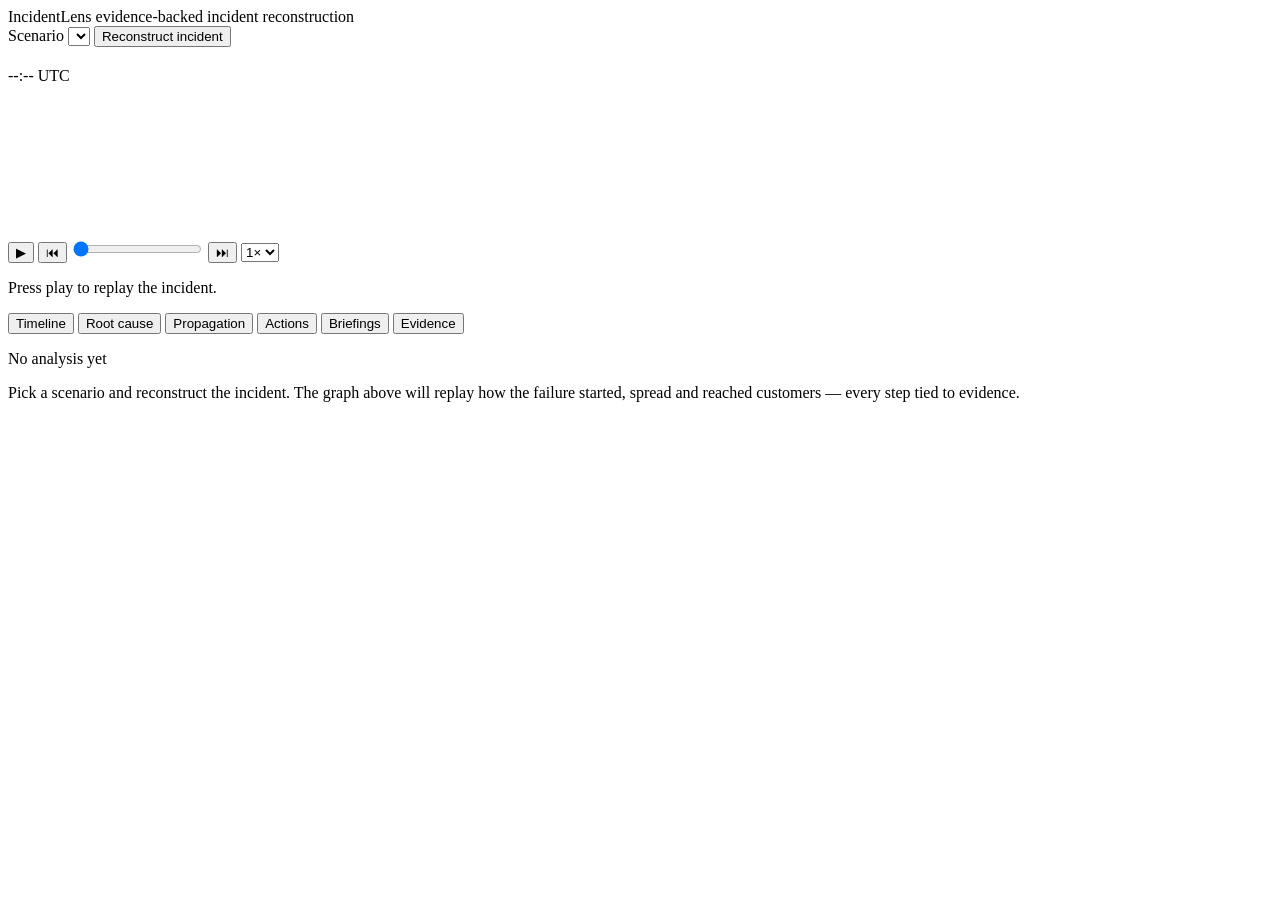
==== src/incidentlens/static/index.html @ 179bd06e "IncidentLens: evidence-backed incident reconstruction Reads a Python service's source and its log fi" ====
<!DOCTYPE html>
<html lang="en">
<head>
  <meta charset="UTF-8" />
  <meta name="viewport" content="width=device-width, initial-scale=1.0" />
  <title>IncidentLens — incident reconstruction</title>
  <link rel="stylesheet" href="/static/styles.css" />
</head>
<body>
  <header class="topbar">
    <div class="brand">
      <span class="mark" aria-hidden="true"></span>
      <span class="name">IncidentLens</span>
      <span class="tag">evidence-backed incident reconstruction</span>
    </div>
    <div class="controls">
      <label class="visually-hidden" for="scenario-select">Scenario</label>
      <select id="scenario-select"></select>
      <button id="run" class="primary">Reconstruct incident</button>
    </div>
  </header>

  <main>
    <section id="stage-panel" class="hidden" aria-label="Incident replay">
      <div class="incident-head">
        <div>
          <p class="eyebrow" id="incident-id"></p>
          <h1 id="incident-title"></h1>
          <p class="impact" id="incident-impact"></p>
        </div>
        <div class="clock" id="replay-clock" aria-live="off">--:-- UTC</div>
      </div>

      <div id="graph-wrap" tabindex="0" aria-label="Architecture replay. Space plays or pauses, arrow keys step.">
        <svg id="graph" role="img"></svg>
      </div>

      <div class="transport">
        <button id="play" class="icon" aria-label="Play">▶</button>
        <button id="step-back" class="icon" aria-label="Step back">⏮</button>
        <input id="scrub" type="range" min="0" max="0" value="0" aria-label="Replay position" />
        <button id="step-fwd" class="icon" aria-label="Step forward">⏭</button>
        <select id="speed" aria-label="Playback speed">
          <option value="1">1×</option>
          <option value="2">2×</option>
          <option value="4">4×</option>
        </select>
        <span class="frame-count" id="frame-count"></span>
      </div>

      <div class="caption" aria-live="polite">
        <p class="caption-title" id="caption-title">Press play to replay the incident.</p>
        <p class="caption-body" id="caption-body"></p>
        <p class="caption-evidence" id="caption-evidence"></p>
      </div>
    </section>

    <section id="detail-panel" class="hidden">
      <nav class="tabs" role="tablist">
        <button data-tab="timeline" class="active" role="tab">Timeline</button>
        <button data-tab="rootcause" role="tab">Root cause</button>
        <button data-tab="propagation" role="tab">Propagation</button>
        <button data-tab="actions" role="tab">Actions</button>
        <button data-tab="briefings" role="tab">Briefings</button>
        <button data-tab="evidence" role="tab">Evidence</button>
      </nav>
      <section id="timeline" class="tab active" role="tabpanel"></section>
      <section id="rootcause" class="tab" role="tabpanel"></section>
      <section id="propagation" class="tab" role="tabpanel"></section>
      <section id="actions" class="tab" role="tabpanel"></section>
      <section id="briefings" class="tab" role="tabpanel"></section>
      <section id="evidence" class="tab" role="tabpanel"></section>
    </section>

    <section id="empty" class="empty">
      <p class="eyebrow">No analysis yet</p>
      <p>Pick a scenario and reconstruct the incident. The graph above will replay
      how the failure started, spread and reached customers — every step tied to evidence.</p>
    </section>
  </main>

  <script src="/static/app.js"></script>
</body>
</html>
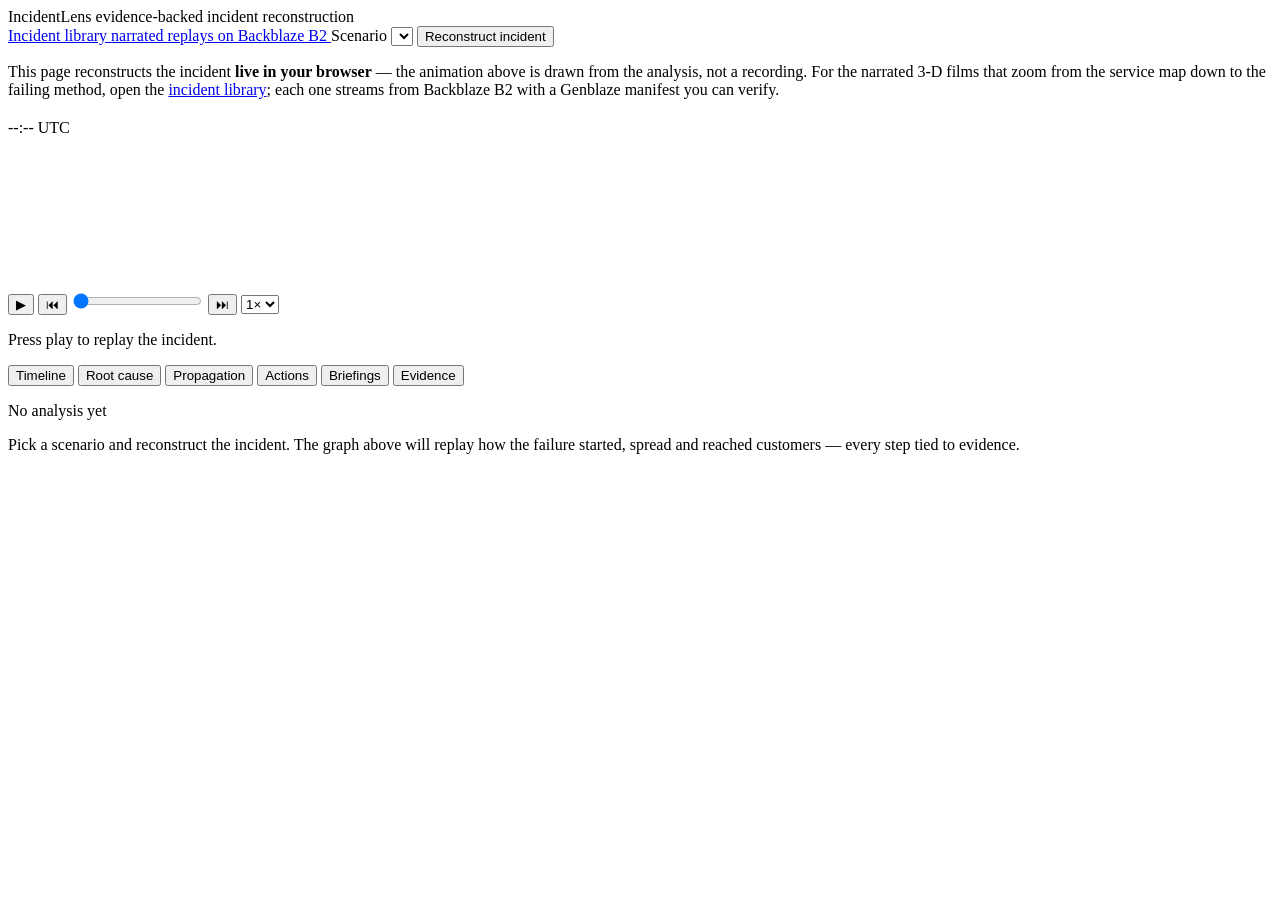
==== commit 60ed0b17: "Link the B2 incident library from the home page The gallery shipped unlinked, so the narrated replay" ====
--- a/src/incidentlens/static/index.html
+++ b/src/incidentlens/static/index.html
@@ -14,11 +14,22 @@
       <span class="tag">evidence-backed incident reconstruction</span>
     </div>
     <div class="controls">
+      <a href="/gallery" class="navlink" id="gallery-link">
+        Incident library <span class="navlink-sub">narrated replays on Backblaze B2</span>
+      </a>
       <label class="visually-hidden" for="scenario-select">Scenario</label>
       <select id="scenario-select"></select>
       <button id="run" class="primary">Reconstruct incident</button>
     </div>
   </header>
+
+  <p class="notice">
+    This page reconstructs the incident <strong>live in your browser</strong> — the
+    animation above is drawn from the analysis, not a recording. For the narrated
+    3&#8209;D films that zoom from the service map down to the failing method, open the
+    <a href="/gallery">incident library</a>; each one streams from Backblaze&nbsp;B2 with
+    a Genblaze manifest you can verify.
+  </p>
 
   <main>
     <section id="stage-panel" class="hidden" aria-label="Incident replay">
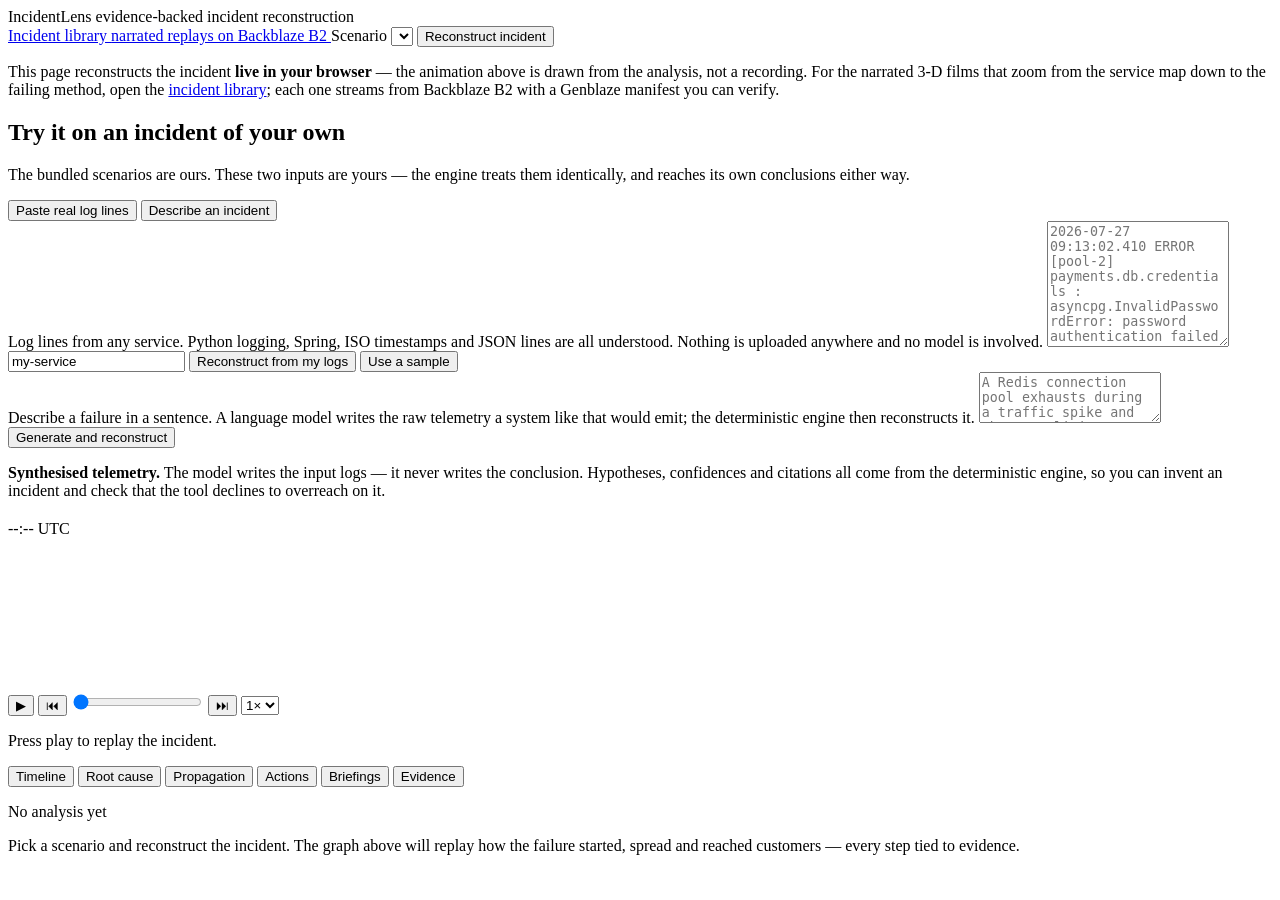
==== commit 7f69f0ea: "Let visitors reconstruct their own incidents Judging asks whether the audience would actually use th" ====
--- a/src/incidentlens/static/index.html
+++ b/src/incidentlens/static/index.html
@@ -30,6 +30,56 @@
     <a href="/gallery">incident library</a>; each one streams from Backblaze&nbsp;B2 with
     a Genblaze manifest you can verify.
   </p>
+
+  <section id="sandbox" class="sandbox">
+    <div class="sandbox-head">
+      <h2>Try it on an incident of your own</h2>
+      <p>
+        The bundled scenarios are ours. These two inputs are yours — the engine treats
+        them identically, and reaches its own conclusions either way.
+      </p>
+    </div>
+
+    <div class="sandbox-tabs" role="tablist">
+      <button id="tab-paste" class="tab active" role="tab">Paste real log lines</button>
+      <button id="tab-prompt" class="tab" role="tab">Describe an incident</button>
+    </div>
+
+    <div id="pane-paste" class="pane">
+      <label for="sb-logs">
+        Log lines from any service. Python&nbsp;logging, Spring, ISO timestamps and JSON
+        lines are all understood. Nothing is uploaded anywhere and no model is involved.
+      </label>
+      <textarea id="sb-logs" rows="8" spellcheck="false"
+        placeholder="2026-07-27 09:13:02.410 ERROR [pool-2] payments.db.credentials : asyncpg.InvalidPasswordError: password authentication failed&#10;2026-07-27 09:13:05.001 ERROR [main] payments.api.routes : POST /v1/charge 502 in 3011 ms"></textarea>
+      <div class="sandbox-row">
+        <input id="sb-service" type="text" value="my-service" aria-label="Service name" />
+        <button id="sb-run-logs" class="primary">Reconstruct from my logs</button>
+        <button id="sb-sample" class="ghost">Use a sample</button>
+      </div>
+    </div>
+
+    <div id="pane-prompt" class="pane hidden">
+      <label for="sb-prompt">
+        Describe a failure in a sentence. A language model writes the raw telemetry a
+        system like that would emit; the deterministic engine then reconstructs it.
+      </label>
+      <textarea id="sb-prompt" rows="3" maxlength="500" spellcheck="false"
+        placeholder="A Redis connection pool exhausts during a traffic spike and the rate limiter starts rejecting every request at the front door."></textarea>
+      <div class="sandbox-row">
+        <button id="sb-run-prompt" class="primary">Generate and reconstruct</button>
+        <span id="sb-quota" class="hint"></span>
+      </div>
+      <p class="disclose">
+        <strong>Synthesised telemetry.</strong> The model writes the input logs — it never
+        writes the conclusion. Hypotheses, confidences and citations all come from the
+        deterministic engine, so you can invent an incident and check that the tool
+        declines to overreach on it.
+      </p>
+    </div>
+
+    <p id="sb-status" class="sandbox-status hidden"></p>
+  </section>
 
   <main>
     <section id="stage-panel" class="hidden" aria-label="Incident replay">
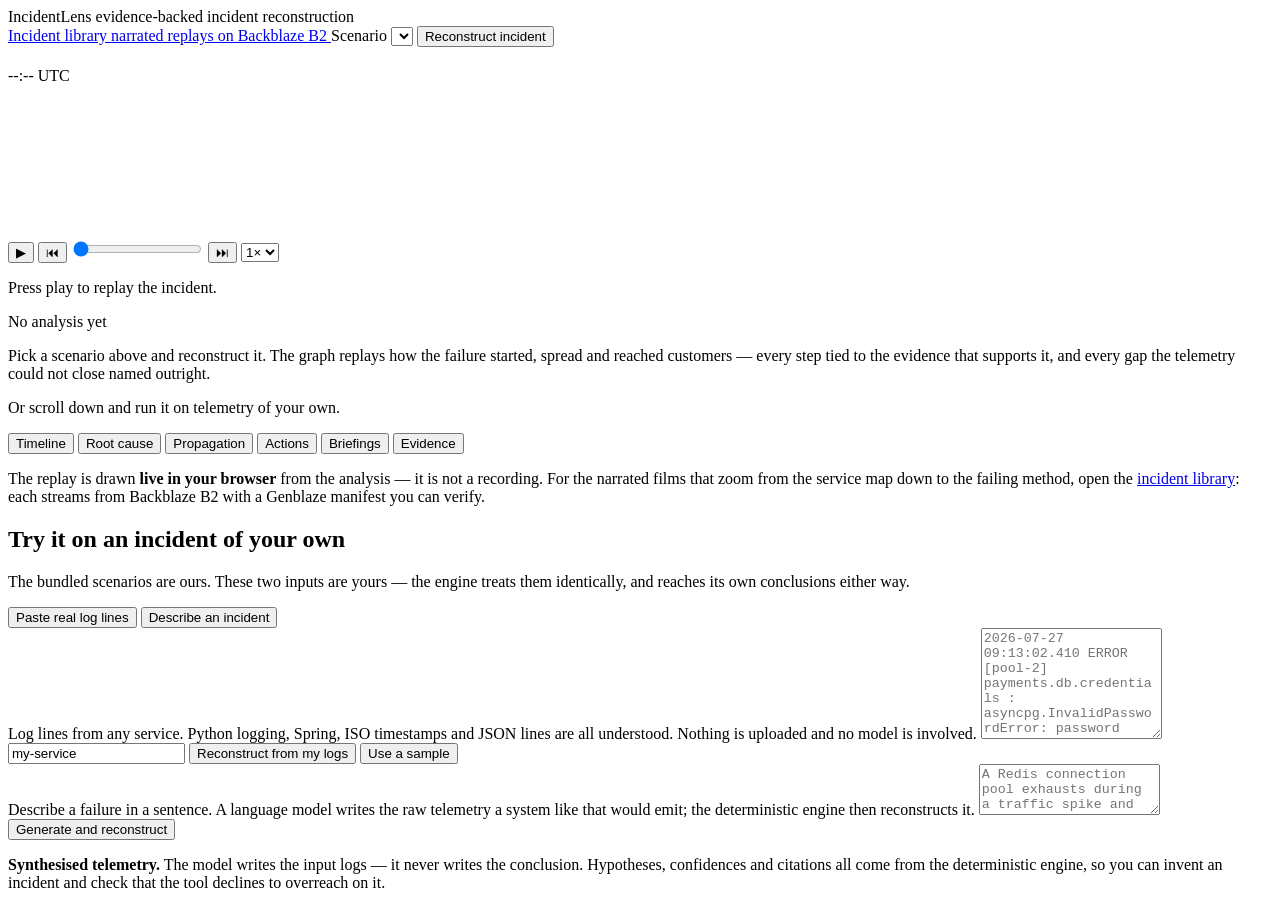
==== commit 7c7075f0: "Rebuild the interface as one design system Two pages had two different looks, and a class collision " ====
--- a/src/incidentlens/static/index.html
+++ b/src/incidentlens/static/index.html
@@ -23,65 +23,8 @@
     </div>
   </header>
 
-  <p class="notice">
-    This page reconstructs the incident <strong>live in your browser</strong> — the
-    animation above is drawn from the analysis, not a recording. For the narrated
-    3&#8209;D films that zoom from the service map down to the failing method, open the
-    <a href="/gallery">incident library</a>; each one streams from Backblaze&nbsp;B2 with
-    a Genblaze manifest you can verify.
-  </p>
-
-  <section id="sandbox" class="sandbox">
-    <div class="sandbox-head">
-      <h2>Try it on an incident of your own</h2>
-      <p>
-        The bundled scenarios are ours. These two inputs are yours — the engine treats
-        them identically, and reaches its own conclusions either way.
-      </p>
-    </div>
-
-    <div class="sandbox-tabs" role="tablist">
-      <button id="tab-paste" class="tab active" role="tab">Paste real log lines</button>
-      <button id="tab-prompt" class="tab" role="tab">Describe an incident</button>
-    </div>
-
-    <div id="pane-paste" class="pane">
-      <label for="sb-logs">
-        Log lines from any service. Python&nbsp;logging, Spring, ISO timestamps and JSON
-        lines are all understood. Nothing is uploaded anywhere and no model is involved.
-      </label>
-      <textarea id="sb-logs" rows="8" spellcheck="false"
-        placeholder="2026-07-27 09:13:02.410 ERROR [pool-2] payments.db.credentials : asyncpg.InvalidPasswordError: password authentication failed&#10;2026-07-27 09:13:05.001 ERROR [main] payments.api.routes : POST /v1/charge 502 in 3011 ms"></textarea>
-      <div class="sandbox-row">
-        <input id="sb-service" type="text" value="my-service" aria-label="Service name" />
-        <button id="sb-run-logs" class="primary">Reconstruct from my logs</button>
-        <button id="sb-sample" class="ghost">Use a sample</button>
-      </div>
-    </div>
-
-    <div id="pane-prompt" class="pane hidden">
-      <label for="sb-prompt">
-        Describe a failure in a sentence. A language model writes the raw telemetry a
-        system like that would emit; the deterministic engine then reconstructs it.
-      </label>
-      <textarea id="sb-prompt" rows="3" maxlength="500" spellcheck="false"
-        placeholder="A Redis connection pool exhausts during a traffic spike and the rate limiter starts rejecting every request at the front door."></textarea>
-      <div class="sandbox-row">
-        <button id="sb-run-prompt" class="primary">Generate and reconstruct</button>
-        <span id="sb-quota" class="hint"></span>
-      </div>
-      <p class="disclose">
-        <strong>Synthesised telemetry.</strong> The model writes the input logs — it never
-        writes the conclusion. Hypotheses, confidences and citations all come from the
-        deterministic engine, so you can invent an incident and check that the tool
-        declines to overreach on it.
-      </p>
-    </div>
-
-    <p id="sb-status" class="sandbox-status hidden"></p>
-  </section>
-
   <main>
+    <!-- The product first. Forms come after it. -->
     <section id="stage-panel" class="hidden" aria-label="Incident replay">
       <div class="incident-head">
         <div>
@@ -116,6 +59,14 @@
       </div>
     </section>
 
+    <section id="empty" class="empty">
+      <p class="eyebrow">No analysis yet</p>
+      <p>Pick a scenario above and reconstruct it. The graph replays how the failure
+      started, spread and reached customers — every step tied to the evidence that
+      supports it, and every gap the telemetry could not close named outright.</p>
+      <p>Or scroll down and run it on telemetry of your own.</p>
+    </section>
+
     <section id="detail-panel" class="hidden">
       <nav class="tabs" role="tablist">
         <button data-tab="timeline" class="active" role="tab">Timeline</button>
@@ -133,10 +84,61 @@
       <section id="evidence" class="tab" role="tabpanel"></section>
     </section>
 
-    <section id="empty" class="empty">
-      <p class="eyebrow">No analysis yet</p>
-      <p>Pick a scenario and reconstruct the incident. The graph above will replay
-      how the failure started, spread and reached customers — every step tied to evidence.</p>
+    <p class="notice">
+      The replay is drawn <strong>live in your browser</strong> from the analysis — it is
+      not a recording. For the narrated films that zoom from the service map
+      down to the failing method, open the <a href="/gallery">incident library</a>:
+      each streams from Backblaze&nbsp;B2 with a Genblaze manifest you can verify.
+    </p>
+
+    <section id="sandbox" class="sandbox">
+      <div class="sandbox-head">
+        <h2>Try it on an incident of your own</h2>
+        <p>
+          The bundled scenarios are ours. These two inputs are yours — the engine
+          treats them identically, and reaches its own conclusions either way.
+        </p>
+      </div>
+
+      <div class="seg-group" role="tablist">
+        <button id="tab-paste" class="seg active" role="tab">Paste real log lines</button>
+        <button id="tab-prompt" class="seg" role="tab">Describe an incident</button>
+      </div>
+
+      <div id="pane-paste" class="pane">
+        <label for="sb-logs">
+          Log lines from any service. Python&nbsp;logging, Spring, ISO timestamps and
+          JSON lines are all understood. Nothing is uploaded and no model is involved.
+        </label>
+        <textarea id="sb-logs" rows="7" spellcheck="false"
+          placeholder="2026-07-27 09:13:02.410 ERROR [pool-2] payments.db.credentials : asyncpg.InvalidPasswordError: password authentication failed&#10;2026-07-27 09:13:05.001 ERROR [main] payments.api.routes : POST /v1/charge 502 in 3011 ms"></textarea>
+        <div class="sandbox-row">
+          <input id="sb-service" type="text" value="my-service" aria-label="Service name" />
+          <button id="sb-run-logs" class="primary">Reconstruct from my logs</button>
+          <button id="sb-sample" class="ghost">Use a sample</button>
+        </div>
+      </div>
+
+      <div id="pane-prompt" class="pane hidden">
+        <label for="sb-prompt">
+          Describe a failure in a sentence. A language model writes the raw telemetry
+          a system like that would emit; the deterministic engine then reconstructs it.
+        </label>
+        <textarea id="sb-prompt" rows="3" maxlength="500" spellcheck="false"
+          placeholder="A Redis connection pool exhausts during a traffic spike and the rate limiter starts rejecting every request at the front door."></textarea>
+        <div class="sandbox-row">
+          <button id="sb-run-prompt" class="primary">Generate and reconstruct</button>
+          <span id="sb-quota" class="hint"></span>
+        </div>
+        <p class="disclose">
+          <strong>Synthesised telemetry.</strong> The model writes the input logs — it
+          never writes the conclusion. Hypotheses, confidences and citations all come
+          from the deterministic engine, so you can invent an incident and check that
+          the tool declines to overreach on it.
+        </p>
+      </div>
+
+      <p id="sb-status" class="sandbox-status hidden"></p>
     </section>
   </main>
 
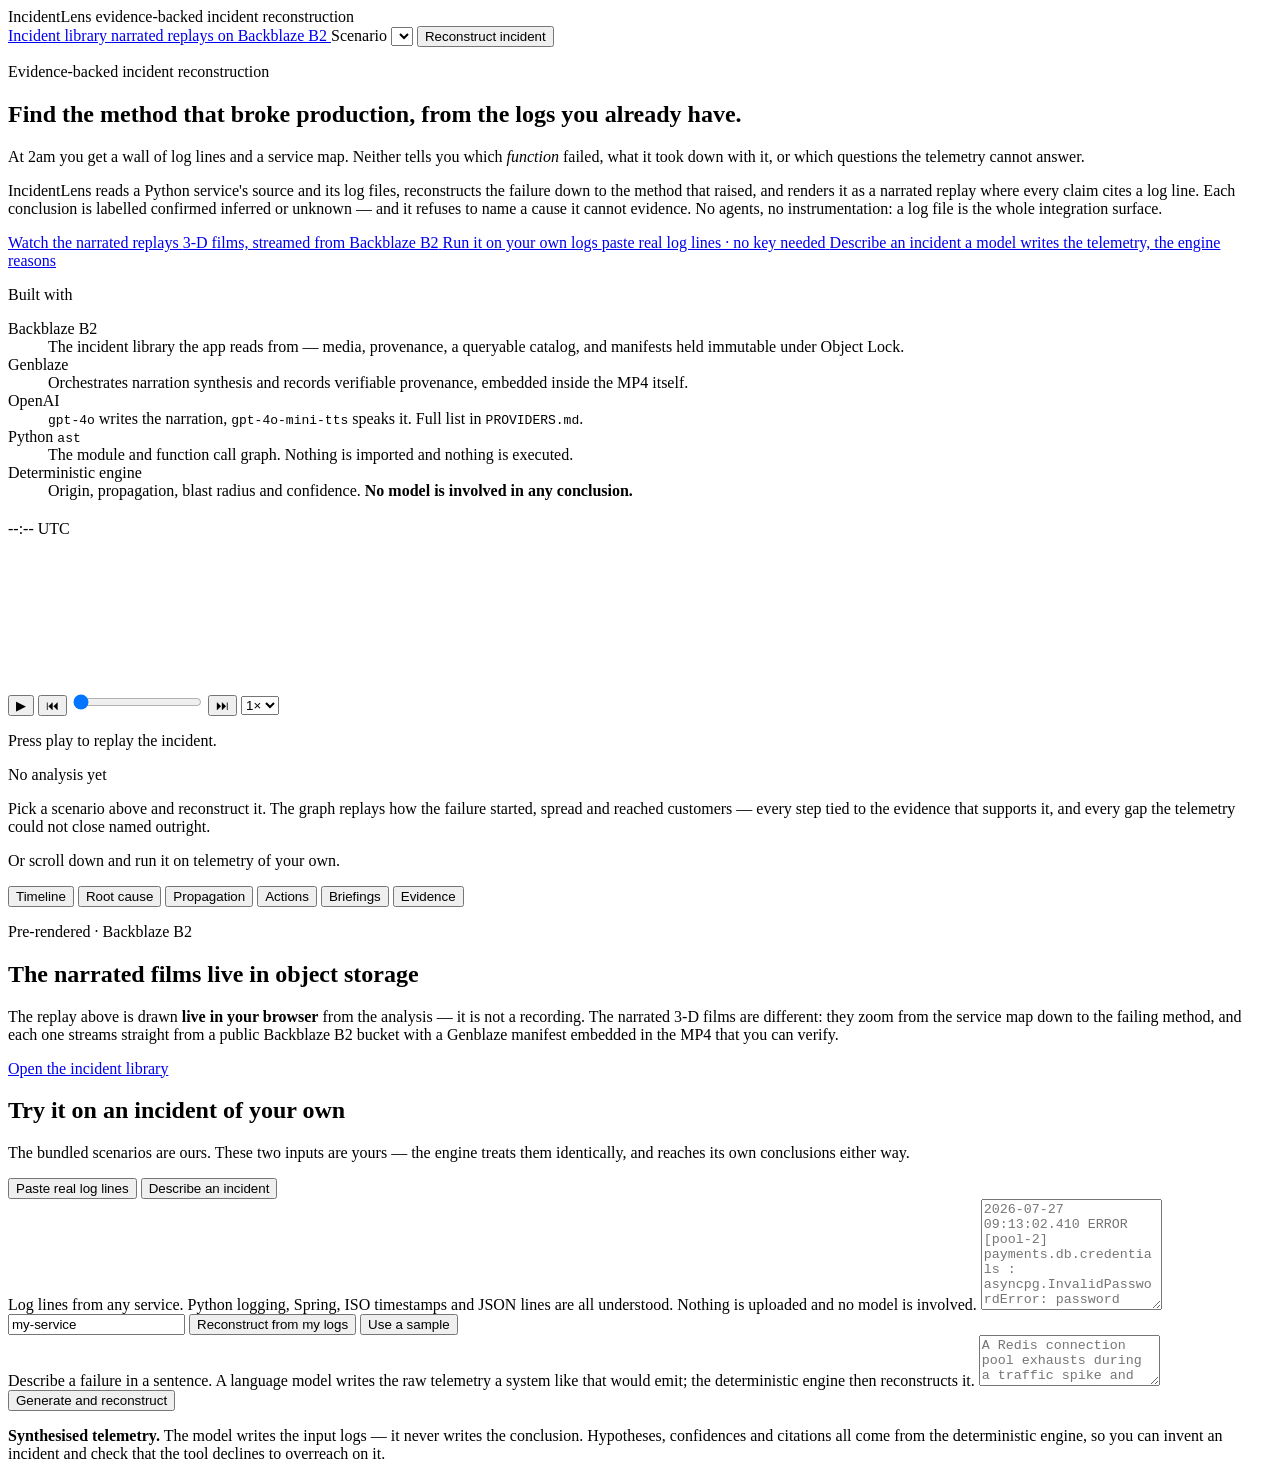
==== commit b80afbed: "Orient the visitor: hero, tech rail, and the B2 library on the landing page A judge arriving at the " ====
--- a/src/incidentlens/static/index.html
+++ b/src/incidentlens/static/index.html
@@ -24,7 +24,67 @@
   </header>
 
   <main>
-    <!-- The product first. Forms come after it. -->
+    <!-- Orientation for a first-time visitor: the problem, the answer, the stack,
+         and three ways in. Everything below is the product itself. -->
+    <section class="intro">
+      <div class="intro-main">
+        <p class="eyebrow">Evidence-backed incident reconstruction</p>
+        <h1 class="intro-h">Find the method that broke production,
+          from the logs you already have.</h1>
+        <p class="intro-lede">
+          At 2am you get a wall of log lines and a service map. Neither tells you
+          which <em>function</em> failed, what it took down with it, or which
+          questions the telemetry cannot answer.
+        </p>
+        <p class="intro-body">
+          IncidentLens reads a Python service's source and its log files, reconstructs
+          the failure down to the method that raised, and renders it as a narrated
+          replay where every claim cites a log line. Each conclusion is labelled
+          <span class="badge confirmed">confirmed</span>
+          <span class="badge inferred">inferred</span> or
+          <span class="badge unknown">unknown</span> — and it refuses to name a cause
+          it cannot evidence. No agents, no instrumentation: a log file is the whole
+          integration surface.
+        </p>
+        <div class="cta-row">
+          <a href="/gallery" class="cta cta-key">
+            Watch the narrated replays
+            <span class="cta-sub">3-D films, streamed from Backblaze B2</span>
+          </a>
+          <a href="#sandbox" class="cta" data-seg="paste">
+            Run it on your own logs
+            <span class="cta-sub">paste real log lines · no key needed</span>
+          </a>
+          <a href="#sandbox" class="cta" data-seg="prompt">
+            Describe an incident
+            <span class="cta-sub">a model writes the telemetry, the engine reasons</span>
+          </a>
+        </div>
+      </div>
+
+      <aside class="intro-tech" aria-label="How it is built">
+        <p class="eyebrow">Built with</p>
+        <dl>
+          <dt>Backblaze B2</dt>
+          <dd>The incident library the app reads from — media, provenance, a
+            queryable catalog, and manifests held immutable under Object Lock.</dd>
+          <dt>Genblaze</dt>
+          <dd>Orchestrates narration synthesis and records verifiable provenance,
+            embedded inside the MP4 itself.</dd>
+          <dt>OpenAI</dt>
+          <dd><code>gpt-4o</code> writes the narration, <code>gpt-4o-mini-tts</code>
+            speaks it. Full list in <code>PROVIDERS.md</code>.</dd>
+          <dt>Python <code>ast</code></dt>
+          <dd>The module and function call graph. Nothing is imported and nothing
+            is executed.</dd>
+          <dt>Deterministic engine</dt>
+          <dd>Origin, propagation, blast radius and confidence. <strong>No model
+            is involved in any conclusion.</strong></dd>
+        </dl>
+      </aside>
+    </section>
+
+    <!-- The product. Forms come after it. -->
     <section id="stage-panel" class="hidden" aria-label="Incident replay">
       <div class="incident-head">
         <div>
@@ -84,12 +144,22 @@
       <section id="evidence" class="tab" role="tabpanel"></section>
     </section>
 
-    <p class="notice">
-      The replay is drawn <strong>live in your browser</strong> from the analysis — it is
-      not a recording. For the narrated films that zoom from the service map
-      down to the failing method, open the <a href="/gallery">incident library</a>:
-      each streams from Backblaze&nbsp;B2 with a Genblaze manifest you can verify.
-    </p>
+    <!-- The B2 library, present on the landing page rather than only linked. -->
+    <section class="b2strip" id="b2strip">
+      <div class="b2strip-copy">
+        <p class="eyebrow">Pre-rendered · Backblaze B2</p>
+        <h2>The narrated films live in object storage</h2>
+        <p>
+          The replay above is drawn <strong>live in your browser</strong> from the
+          analysis — it is not a recording. The narrated 3&#8209;D films are different:
+          they zoom from the service map down to the failing method, and each one
+          streams straight from a public Backblaze&nbsp;B2 bucket with a Genblaze
+          manifest embedded in the MP4 that you can verify.
+        </p>
+        <a href="/gallery" class="cta cta-key">Open the incident library</a>
+      </div>
+      <div class="b2strip-posters" id="b2strip-posters" aria-label="Recent incident replays"></div>
+    </section>
 
     <section id="sandbox" class="sandbox">
       <div class="sandbox-head">
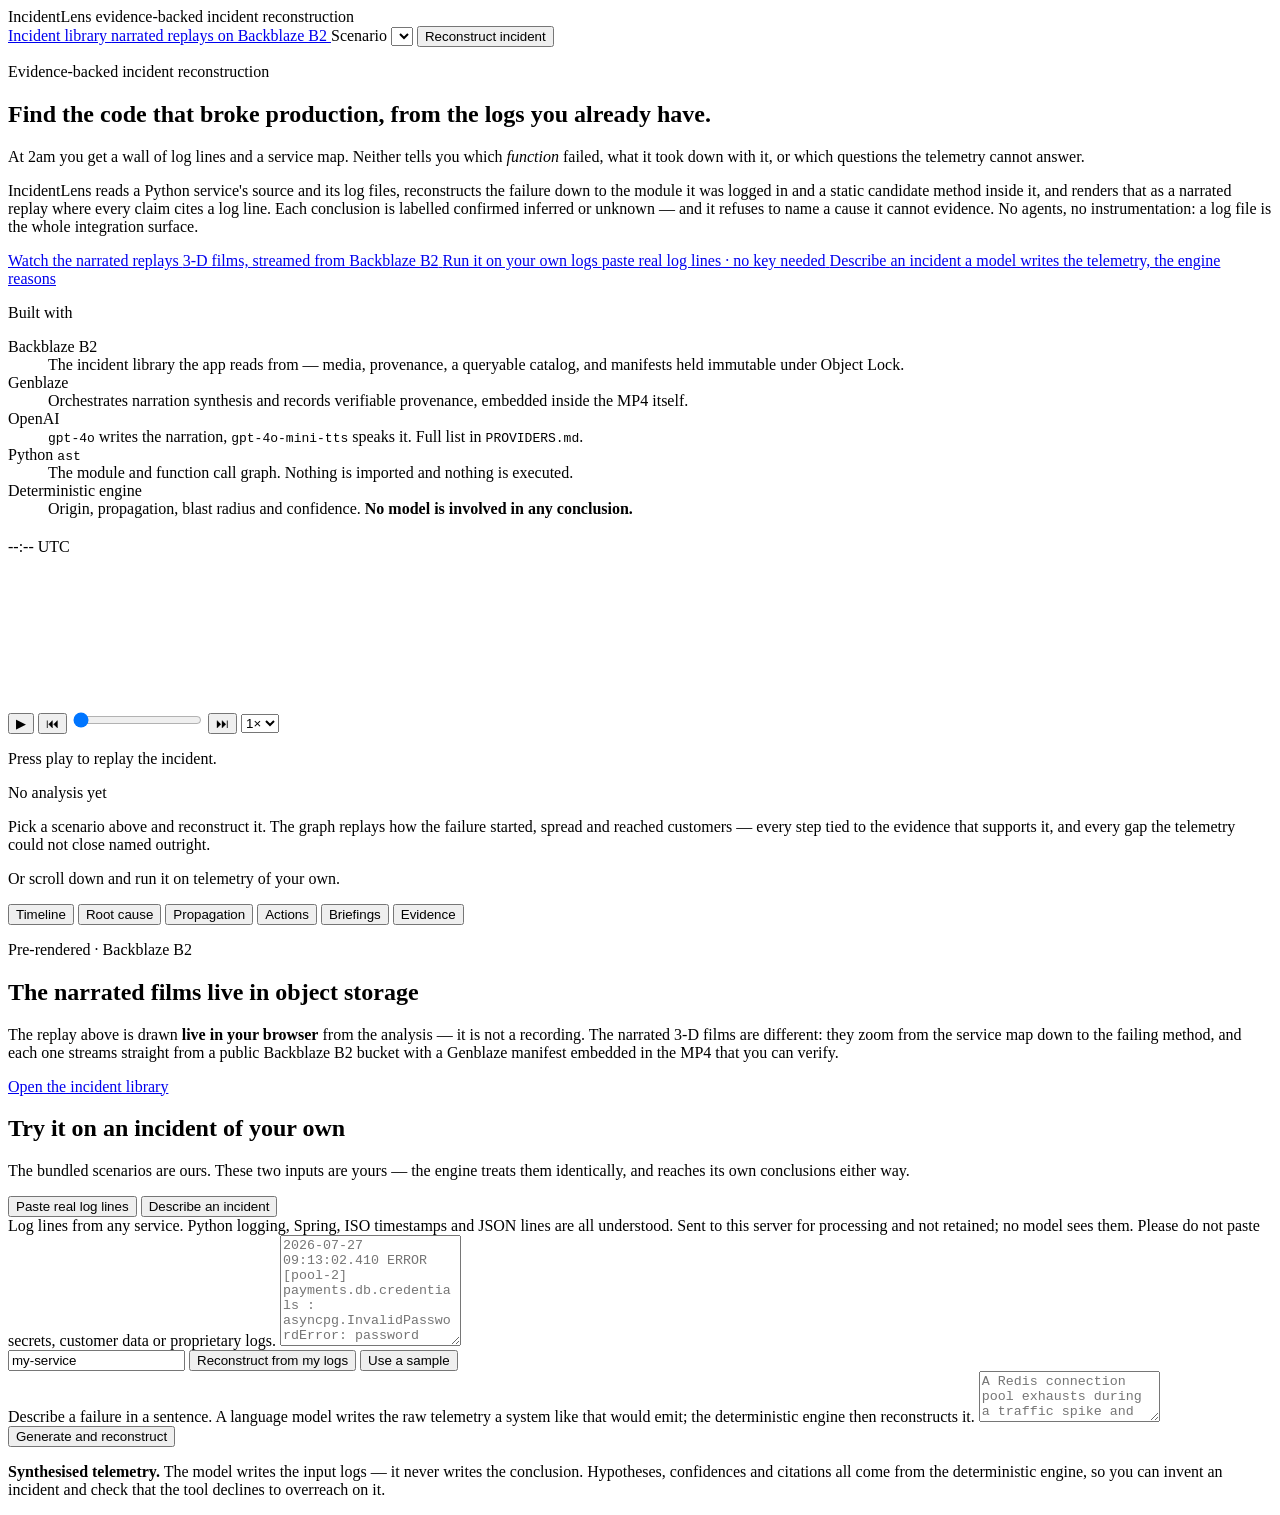
==== commit 7c2c527e: "Turn CI green, honestly, and fix what the red was hiding Every run had been failing, and the cause w" ====
--- a/src/incidentlens/static/index.html
+++ b/src/incidentlens/static/index.html
@@ -29,7 +29,7 @@
     <section class="intro">
       <div class="intro-main">
         <p class="eyebrow">Evidence-backed incident reconstruction</p>
-        <h1 class="intro-h">Find the method that broke production,
+        <h1 class="intro-h">Find the code that broke production,
           from the logs you already have.</h1>
         <p class="intro-lede">
           At 2am you get a wall of log lines and a service map. Neither tells you
@@ -38,8 +38,9 @@
         </p>
         <p class="intro-body">
           IncidentLens reads a Python service's source and its log files, reconstructs
-          the failure down to the method that raised, and renders it as a narrated
-          replay where every claim cites a log line. Each conclusion is labelled
+          the failure down to the module it was logged in and a static candidate
+          method inside it, and renders that as a narrated replay where every claim
+          cites a log line. Each conclusion is labelled
           <span class="badge confirmed">confirmed</span>
           <span class="badge inferred">inferred</span> or
           <span class="badge unknown">unknown</span> — and it refuses to name a cause
@@ -178,7 +179,7 @@
       <div id="pane-paste" class="pane">
         <label for="sb-logs">
           Log lines from any service. Python&nbsp;logging, Spring, ISO timestamps and
-          JSON lines are all understood. Nothing is uploaded and no model is involved.
+          JSON lines are all understood. Sent to this server for processing and not retained; no model sees them. Please do not paste secrets, customer data or proprietary logs.
         </label>
         <textarea id="sb-logs" rows="7" spellcheck="false"
           placeholder="2026-07-27 09:13:02.410 ERROR [pool-2] payments.db.credentials : asyncpg.InvalidPasswordError: password authentication failed&#10;2026-07-27 09:13:05.001 ERROR [main] payments.api.routes : POST /v1/charge 502 in 3011 ms"></textarea>
